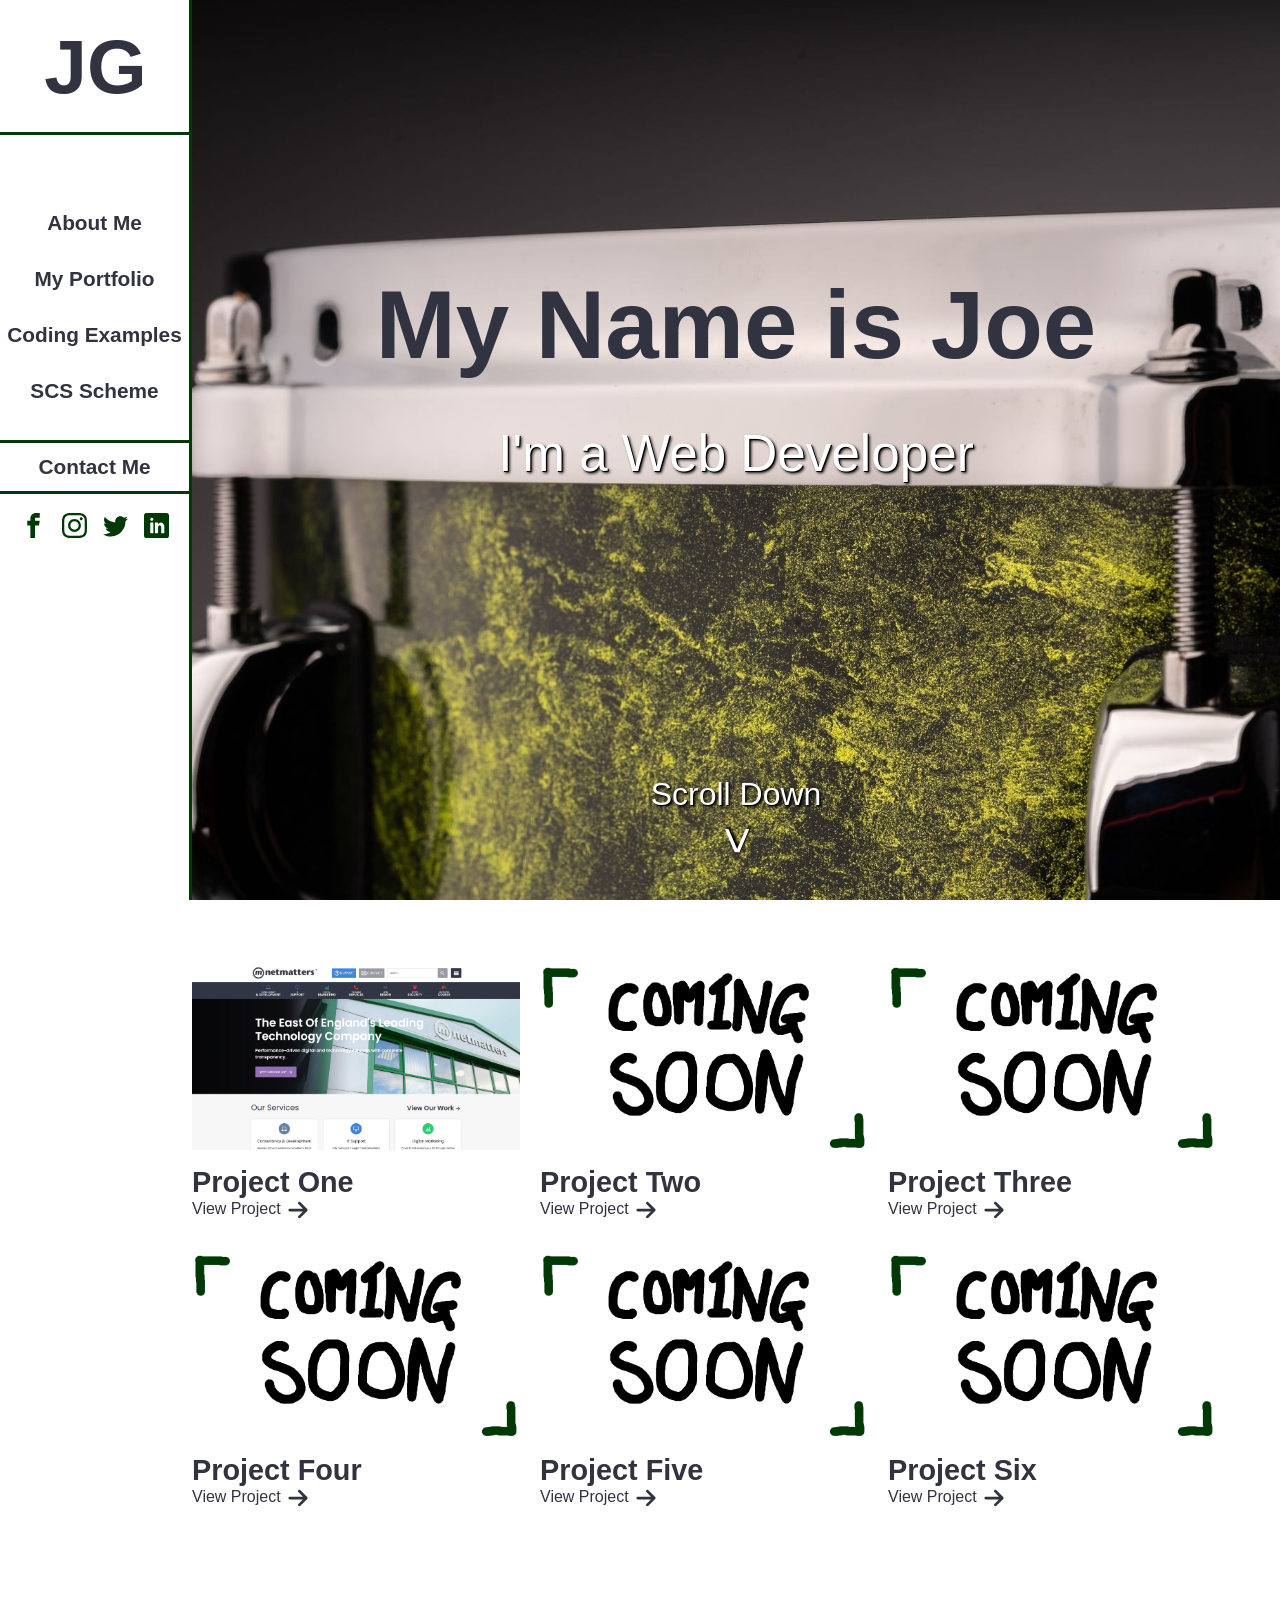
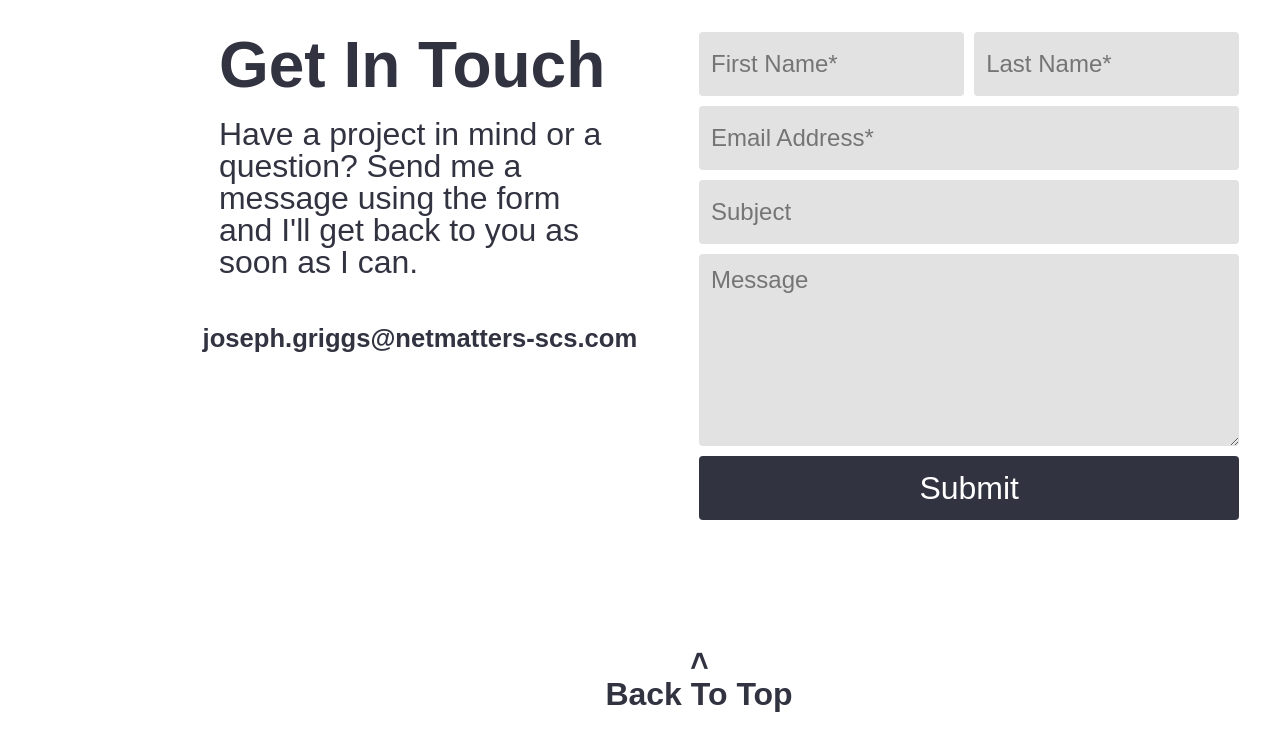
==== index.html @ e2334211 "." ====
<!DOCTYPE html>
<html lang="en">
    <head>
        <meta charset="UTF-8">
        <meta name="viewport" content="width=device-width, initial-scale=1.0">
        <link rel="stylesheet" href="css/styles.css"> <!-- Link to the main css file that contains all the styles for the website -->
        <script src="js/banner.js" defer></script> <!--JS file link-->
        <title>My Portfolio</title> <!-- Title of the page -->
    </head>

    <body id="top">
        <div class="side-nav">
            <div id="logo">
                <a href="index.html"><p>JG</p></a> <!-- Logo initials  -->
            </div>
            <div id="nav"> <!-- Navigation side bar that is only visible on views over 1200px -->
                <a href="about.html" id="about-me">About Me</a>
                <a href="#projects" id="my-portfolio">My Portfolio</a>
                <a href="coding-examples.html" id="coding-exp">Coding Examples</a>
                <a href="scs-scheme.html" id="scs-scheme">SCS Scheme</a>
            </div>
            <div id="contact-me">
                <a href="#contact-footer" id="contact">Contact Me</a> <!-- Contact Me button that takes you to the contact form in the footer -->
            </div>  
            <div id="social-btn"> <!-- Social media buttons take take you to the top of the page due to the lack of professional social medias -->
                <a href="#" id="facebook"><svg class="facebook" aria-hidden="true" viewBox="0 0 32 32"><use href="SVG/symbol-defs.svg#icon-facebook"></use></svg></a>
                <a href="#" id="instagram"><svg class="instagram" aria-hidden="true" viewBox="0 0 32 32"><use href="SVG/symbol-defs.svg#icon-instagram"></use></svg></a>
                <a href="#" id="twitter"><svg class="twitter" aria-hidden="true" viewBox="0 0 32 32"><use href="SVG/symbol-defs.svg#icon-twitter"></use></svg></a>
                <a href="#" id="linkedin"><svg class="linkedin" aria-hidden="true" viewBox="0 0 32 32"><use href="SVG/symbol-defs.svg#icon-linkedin"></use></svg></a>
            </div>
        </div>

        <main>
            <section id="hero">
                <div class="banner">
                    <div id="side-nav-btn"> <!-- Hamburger menu button for the side navigation bar| Only visible on views under 1200px -->
                    <input type="checkbox" id="nav-toggle">
                    <label for="nav-toggle" class="hamburger"><svg aria-hidden="true" viewBox="0 0 40 32"><use href="SVG/symbol-defs.svg#icon-menu"></use></svg></label>
                    </div>
                    <div class="name">
                        <h1>My Name is Joe Griggs</h1>
                        <p>I'm a Web Developer</p>
                    </div>
                    <div class="banner-scroll">
                        <p><span>Scroll Down</span><span class="scroll-down" aria-hidden="true">&lt;</span></p> <!-- Scroll down sign that is non functional| to indicate scrolling -->
                    </div>
                </div>
            </section>
            <div class="projects" id="projects"> <!-- Projects section that contains all the projects I have worked on/done | Destination for the portfolio link in side navigation -->
                <a href="#">
                <div id="project-one">
                    <img src="img/netmatters-homepage.jpg" alt="netmatters homepage">
                    <h4>Project One</h4>
                    <p>View Project <svg class="arrow" aria-hidden="true" viewBox="0 0 32 32"><use href="SVG/symbol-defs.svg#icon-arrow-right2"></use></svg></p> <!-- view project button that should eventually link to the project itself/information about it-->
                </div>
                </a>
                <a href="#">
                <div id="project-two">
                    <img src="img/coming-soon.jpg" alt="netmatters homepage">
                    <h4>Project Two</h4>
                    <p>View Project <svg class="arrow" aria-hidden="true" viewBox="0 0 32 32"><use href="SVG/symbol-defs.svg#icon-arrow-right2"></use></svg></p>
                </div>
                </a>
                <a href="#">
                <div id="project-three">
                    <img src="img/coming-soon.jpg" alt="netmatters homepage">
                    <h4>Project Three</h4>
                    <p>View Project <svg class="arrow" aria-hidden="true" viewBox="0 0 32 32"><use href="SVG/symbol-defs.svg#icon-arrow-right2"></use></svg></p>
                </div>
                </a>
                <a href="#">
                <div id="project-four">
                    <img src="img/coming-soon.jpg" alt="netmatters homepage">
                    <h4>Project Four</h4>
                    <p>View Project <svg class="arrow" aria-hidden="true" viewBox="0 0 32 32"><use href="SVG/symbol-defs.svg#icon-arrow-right2"></use></svg></p>
                </div>
                </a>
                <a href="#">
                <div id="project-five">
                    <img src="img/coming-soon.jpg" alt="netmatters homepage">
                    <h4>Project Five</h4>
                    <p>View Project <svg class="arrow" aria-hidden="true" viewBox="0 0 32 32"><use href="SVG/symbol-defs.svg#icon-arrow-right2"></use></svg></p>
                </div>
                </a>
                <a href="#">
                <div id="project-six">
                    <img src="img/coming-soon.jpg" alt="netmatters homepage">
                    <h4>Project Six</h4>
                    <p>View Project <svg class="arrow" aria-hidden="true" viewBox="0 0 32 32"><use href="SVG/symbol-defs.svg#icon-arrow-right2"></use></svg></p>
                </div>
                </a>
            </div>
        </main>
        <footer id="contact-footer">
            <div class="get-in-touch-info">
                <h4>Get In Touch</h4>
                <p>Have a project in mind or a question? Send me a message using the form and I'll get back to you as soon as I can.</p>
                <p class="contact-email">joseph.griggs@netmatters-scs.com</p>
            </div>
            <div class="contact-form"> <!-- Eventually a working contact form-->
            <form>
                    <input type="text" id="fname" placeholder="First Name*" required>
                    <input type="text" id="lname" placeholder="Last Name*" required>

                <input type="email" id="email" placeholder="Email Address*" required>
                <input type="text" id="subject" placeholder="Subject">
                <textarea id="text-box" placeholder="Message"></textarea>

                <div class="submit-btn">
                    <button type="submit">Submit</button>
                </div>
            </form>
            </div>
            <div class="back-to-top"> <!-- Back to top button that takes you to the top of the page -->
                <p><a href="#top"><span class="back-to-top-arrow" aria-hidden="true">&lt;</span><span>Back To Top</span></a></p>
            </div>
        </footer>
    </body>
---- css/styles.css ----
* {
  box-sizing: border-box;
}

html {
  scroll-behavior: smooth;
}

body {
  margin: 0;
  padding: 0;
  background-color: #fff;
  color: #323341;
  font-family: Arial, sans-serif;
}

img {
  max-width: 100%;
  display: block;
}

a {
  color: inherit;
}

button,
input {
  font: inherit;
}

.about {
  margin: 5%;
  line-height: 1.3;
}
.about h3 {
  font-size: 2rem;
}
.about p, .about ul {
  font-size: 1.3rem;
}
.about .what-ive-been-building p {
  margin-bottom: 0;
}
.about .what-ive-been-building ul {
  padding: 5%;
  margin: 0;
}
@media (min-width: 768px) {
  .about h3 {
    font-size: 4rem;
  }
  .about p, .about ul {
    font-size: 1.8rem;
  }
}
@media (min-width: 1200px) {
  .about {
    margin-left: 15%;
    display: grid;
    grid-template-columns: repeat(3, 1fr);
    grid-gap: 3%;
  }
  .about h3 {
    font-size: 2.1rem;
  }
  .about p, .about ul {
    font-size: 1.5rem;
  }
  .about div {
    border-bottom: 4px solid #003806;
  }
  .about .what-ive-been-building ul {
    padding-left: 2%;
    padding-top: 2%;
    padding-bottom: 2%;
  }
}

.side-nav {
  display: none;
}
.side-nav #logo a {
  text-decoration: none;
}

@media (min-width: 1200px) {
  .side-nav {
    height: 100vh;
    width: clamp(150px, 15%, 200px);
    position: fixed;
    z-index: 1;
    display: flex;
    flex-direction: column;
    border-right: 3px solid #003806;
    background-color: #fff;
  }
  .side-nav #logo {
    display: flex;
    justify-content: center;
    align-items: center;
    height: 15%;
    width: 100%;
    border-bottom: 3px solid #003806;
  }
  .side-nav #logo p {
    font-size: clamp(3rem, 6vw, 6rem);
    font-weight: 700;
    color: #323341;
    align-text: center;
    padding: 1%;
  }
  .side-nav #nav {
    display: flex;
    flex-direction: column;
    justify-content: center;
    align-items: center;
    gap: 2rem;
    margin-top: 40%;
    margin-bottom: 20%;
  }
  .side-nav #nav a {
    color: #323341;
    text-decoration: none;
    font-size: 1.3rem;
    font-weight: 700;
    text-align: center;
    padding: 0 0.2rem;
  }
  .side-nav #nav a:hover {
    text-decoration: underline;
    text-underline-offset: 8px;
  }
  .side-nav #contact-me {
    display: flex;
    justify-content: center;
    align-items: center;
    border-top: 3px solid #003806;
    border-bottom: 3px solid #003806;
    height: 6%;
  }
  .side-nav #contact-me a {
    color: #323341;
    text-decoration: none;
    font-size: 1.3rem;
    font-weight: 800;
    text-align: center;
  }
  .side-nav #contact-me a:hover {
    text-decoration: underline;
    text-underline-offset: 8px;
  }
  .side-nav #social-btn {
    display: flex;
    justify-content: center;
    flex-wrap: wrap;
    margin-top: 10%;
    gap: 1rem;
  }
  .side-nav #social-btn svg {
    width: 25px;
    height: 25px;
    fill: #003806;
  }
  .side-nav #social-btn svg:hover {
    fill: #323341;
  }
}
.banner {
  background: url("../img/banner-img.jpg") center/cover;
  height: 100vh;
  padding: 5% 5% 0 5%;
  color: white;
  display: flex;
  flex-direction: column;
  align-items: stretch;
  justify-content: flex-start;
}
.banner .name {
  display: flex;
  flex: 1;
  flex-direction: column;
  align-items: center;
  justify-content: center;
}
.banner .name h1 {
  margin: 0;
  font-size: 4rem;
  color: #323341;
  text-align: center;
  line-height: 1;
}
.banner .name p {
  margin: 1em auto 3rem;
  font-size: 2.2rem;
  text-shadow: 1px 1px 0 #000, 2px 2px 3px rgba(0, 0, 0, 0.95);
}
.banner .banner-scroll {
  display: flex;
  justify-content: center;
  align-items: center;
}
.banner .banner-scroll p {
  font-size: 1.5rem;
  text-align: center;
  text-shadow: 1px 1px 0 #000, 2px 2px 3px rgba(0, 0, 0, 0.95);
}
.banner .banner-scroll p span {
  display: block;
}
.banner .banner-scroll p .scroll-down {
  display: inline-block;
  transform: rotate(-90deg);
  font-size: 2rem;
}
.banner #side-nav-btn {
  display: flex;
  align-self: flex-start;
  justify-content: flex-start;
  align-items: flex-start;
}
.banner #side-nav-btn #nav-toggle {
  display: none;
}
.banner #side-nav-btn .hamburger {
  display: inline-flex;
  align-items: center;
  justify-content: center;
  font-size: 30px;
  cursor: pointer;
  width: 70px;
  height: 60px;
  background-color: #323341;
  border-radius: 4px;
}
.banner #side-nav-btn .hamburger:hover {
  background-color: #1a1e30;
}
.banner #side-nav-btn .hamburger svg {
  display: block;
  width: 50px;
  height: 42px;
  fill: white;
}
@media (min-width: 768px) {
  .banner .name h1 {
    font-size: 6rem;
  }
  .banner .name p {
    font-size: 3.2rem;
  }
  .banner #side-nav-btn .hamburger {
    width: 90px;
    height: 80px;
  }
  .banner #side-nav-btn .hamburger svg {
    width: 70px;
    height: 62px;
  }
}
@media (min-width: 992px) {
  .banner #side-nav-btn .hamburger {
    width: 140px;
    height: 120px;
  }
  .banner #side-nav-btn .hamburger svg {
    width: 110px;
    height: 102px;
  }
  .banner .banner-scroll p {
    font-size: 2rem;
  }
  .banner .banner-scroll p .scroll-down {
    font-size: 3rem;
  }
}
@media (min-width: 1200px) {
  .banner {
    margin-left: clamp(150px, 15%, 200px);
  }
  .banner #side-nav-btn {
    display: none;
  }
}

.projects {
  display: grid;
  grid-template-columns: repeat(1, 1fr);
  gap: 20px;
  margin: 5%;
}
.projects > a {
  display: block;
  align-self: stretch;
  color: inherit;
  text-decoration: none;
  display: flex;
  flex-direction: column;
  align-items: center;
  min-height: 10vh;
}
.projects > a h4, .projects > a p {
  margin: 0;
  justify-self: center;
}
.projects > a h4 {
  font-size: 1.8rem;
  padding: 1rem 0 0 0;
}
.projects > a p {
  padding-bottom: 0.7rem;
}
.projects > a:hover {
  color: #ADAFB0;
  border-radius: 4px;
}
.projects > a:hover img {
  filter: brightness(0.8);
  box-shadow: 0 0 25px rgba(173, 175, 176, 0.9);
  border-radius: 6px;
}
.projects .arrow {
  display: inline-block;
  width: 22px;
  height: 22px;
  margin-left: 2px;
  vertical-align: middle;
  fill: currentColor;
}
@media (min-width: 992px) {
  .projects {
    grid-template-columns: repeat(2, 1fr);
  }
  .projects > a:has(#project-one) {
    grid-column: 1/3;
    grid-row: 1;
  }
  .projects > a:has(#project-two) {
    grid-column: 1/3;
    grid-row: 2;
  }
}
@media (min-width: 1200px) {
  .projects {
    margin-left: 15%;
    grid-template-columns: repeat(3, 1fr);
  }
  .projects > a:has(#project-one) {
    grid-column: 1/2;
    grid-row: 1;
  }
  .projects > a:has(#project-two) {
    grid-column: 2/3;
    grid-row: 1;
  }
}

footer .get-in-touch-info h4, footer .get-in-touch-info p {
  margin: 1rem 5%;
}
footer .get-in-touch-info h4 {
  font-size: 2rem;
}
footer .get-in-touch-info p {
  font-size: 1.2rem;
  line-height: 1;
}
footer .get-in-touch-info .contact-email {
  margin-top: 3rem;
  font-size: 1.3rem;
  font-weight: 700;
}
footer .back-to-top {
  display: flex;
  justify-content: center;
}
footer .back-to-top p {
  margin: 0;
  font-size: 1.2rem;
  font-weight: 700;
}
footer .back-to-top a {
  display: flex;
  flex-direction: column;
  align-items: center;
  gap: 0.5rem;
  border: none;
  text-decoration: none;
  line-height: 0.8;
  margin-bottom: 10%;
}
footer .back-to-top a:hover {
  color: #1a1e30;
}
footer .back-to-top .back-to-top-arrow {
  display: inline-block;
  transform: rotate(90deg);
  font-size: 2rem;
}
footer .contact-form form {
  display: grid;
  grid-template-columns: repeat(2, minmax(0, 1fr));
  gap: 10px;
  margin: 3rem 5%;
}
footer .contact-form form input,
footer .contact-form form textarea {
  min-width: 0;
  width: 100%;
  font-family: inherit;
}
footer .contact-form form #fname {
  grid-column: 1;
  grid-row: 1;
}
footer .contact-form form #lname {
  grid-column: 2;
  grid-row: 1;
}
footer .contact-form form #email {
  grid-column: 1/3;
  grid-row: 2;
}
footer .contact-form form #subject {
  grid-column: 1/3;
  grid-row: 3;
}
footer .contact-form form #text-box {
  grid-column: 1/3;
  grid-row: 4;
}
footer .contact-form form input, footer .contact-form form textarea {
  background-color: #e2e2e2;
  border: none;
  border-radius: 4px;
  padding: 0.5rem;
  font-size: 0.8rem;
}
footer .contact-form form .submit-btn {
  grid-column: 1/3;
  grid-row: 5;
}
footer .contact-form form .submit-btn button {
  display: block;
  width: 100%;
  background-color: #323341;
  color: white;
  border: none;
  border-radius: 4px;
  padding: 0.5rem;
  font-size: 1rem;
}
footer .contact-form form .submit-btn button:hover {
  background-color: #1a1e30;
  cursor: pointer;
}
@media (min-width: 768px) {
  footer .get-in-touch-info h4, footer .get-in-touch-info p {
    margin: 1rem 5%;
  }
  footer .get-in-touch-info h4 {
    font-size: 4rem;
  }
  footer .get-in-touch-info p {
    font-size: 2rem;
    line-height: 1;
  }
  footer .get-in-touch-info .contact-email {
    margin-top: 3rem;
    font-size: 2.5rem;
  }
  footer .contact-form form input,
  footer .contact-form form textarea {
    min-height: 4rem;
    padding: 0.75rem;
    font-size: 1.5rem;
  }
  footer .contact-form form textarea {
    min-height: 12rem;
  }
  footer .contact-form form .submit-btn button {
    min-height: 4rem;
    font-size: 2rem;
  }
  footer .back-to-top p {
    margin: 0;
    font-size: 2rem;
    font-weight: 700;
  }
  footer .back-to-top a {
    margin-bottom: 15%;
  }
}
@media (min-width: 1200px) {
  footer {
    margin-left: 11%;
    display: grid;
    grid-template-columns: 1fr 26% 25%;
  }
  footer .contact-form {
    grid-column: 2/4;
  }
  footer .contact-form form {
    margin: 3rem 7%;
    margin-left: 0;
  }
  footer .get-in-touch-info {
    grid-column: 1;
    margin-top: 1.7rem;
    margin-left: 10%;
    margin-right: 10%;
  }
  footer .get-in-touch-info .contact-email {
    font-size: clamp(1.5rem, 2vw, 2.5rem);
    margin-right: 0;
    margin-left: 0;
    text-align: center;
  }
  footer .back-to-top {
    display: block;
    grid-column: 1/4;
    margin-top: 5rem;
    margin-right: 2%;
    justify-self: center;
  }
}

.scs-scheme-info {
  margin: 5%;
}
.scs-scheme-info h3 {
  font-size: 2rem;
}
.scs-scheme-info p, .scs-scheme-info ul {
  font-size: 1.3rem;
}
.scs-scheme-info .about-netmatters p {
  margin-bottom: 0;
}
.scs-scheme-info .about-netmatters ul {
  padding: 5%;
  margin: 0;
}
@media (min-width: 768px) {
  .scs-scheme-info h3 {
    font-size: 4rem;
  }
  .scs-scheme-info p, .scs-scheme-info ul {
    font-size: 1.8rem;
  }
}
@media (min-width: 1200px) {
  .scs-scheme-info {
    margin-left: 15%;
    display: grid;
    grid-template-columns: repeat(3, 1fr);
    grid-gap: 3%;
  }
  .scs-scheme-info h3 {
    font-size: 3rem;
  }
  .scs-scheme-info p, .scs-scheme-info ul {
    font-size: 1.7rem;
  }
  .scs-scheme-info div {
    border-bottom: 4px solid #003806;
  }
  .scs-scheme-info .about-netmatters ul {
    padding-left: 2%;
    padding-top: 2%;
    padding-bottom: 2%;
  }
}

.coding-examples-info {
  display: flex;
  justify-content: center;
  align-items: center;
}
.coding-examples-info .coming-soon {
  text-align: center;
  margin: 55% 0;
}
.coding-examples-info .coming-soon h3 {
  font-size: 4em;
}
.coding-examples-info .coming-soon p {
  font-size: 1.3rem;
}
@media (min-width: 992px) {
  .coding-examples-info .coming-soon {
    margin: 20% 0;
  }
  .coding-examples-info .coming-soon h3 {
    font-size: 6rem;
  }
  .coding-examples-info .coming-soon p {
    font-size: 2.8rem;
  }
}
@media (min-width: 1200px) {
  .coding-examples-info {
    margin-left: 15%;
    padding-right: 5%;
  }
  .coding-examples-info .coming-soon {
    margin: 20% 0;
  }
  .coding-examples-info div {
    border-bottom: 4px solid #003806;
  }
}

/*# sourceMappingURL=styles.css.map */
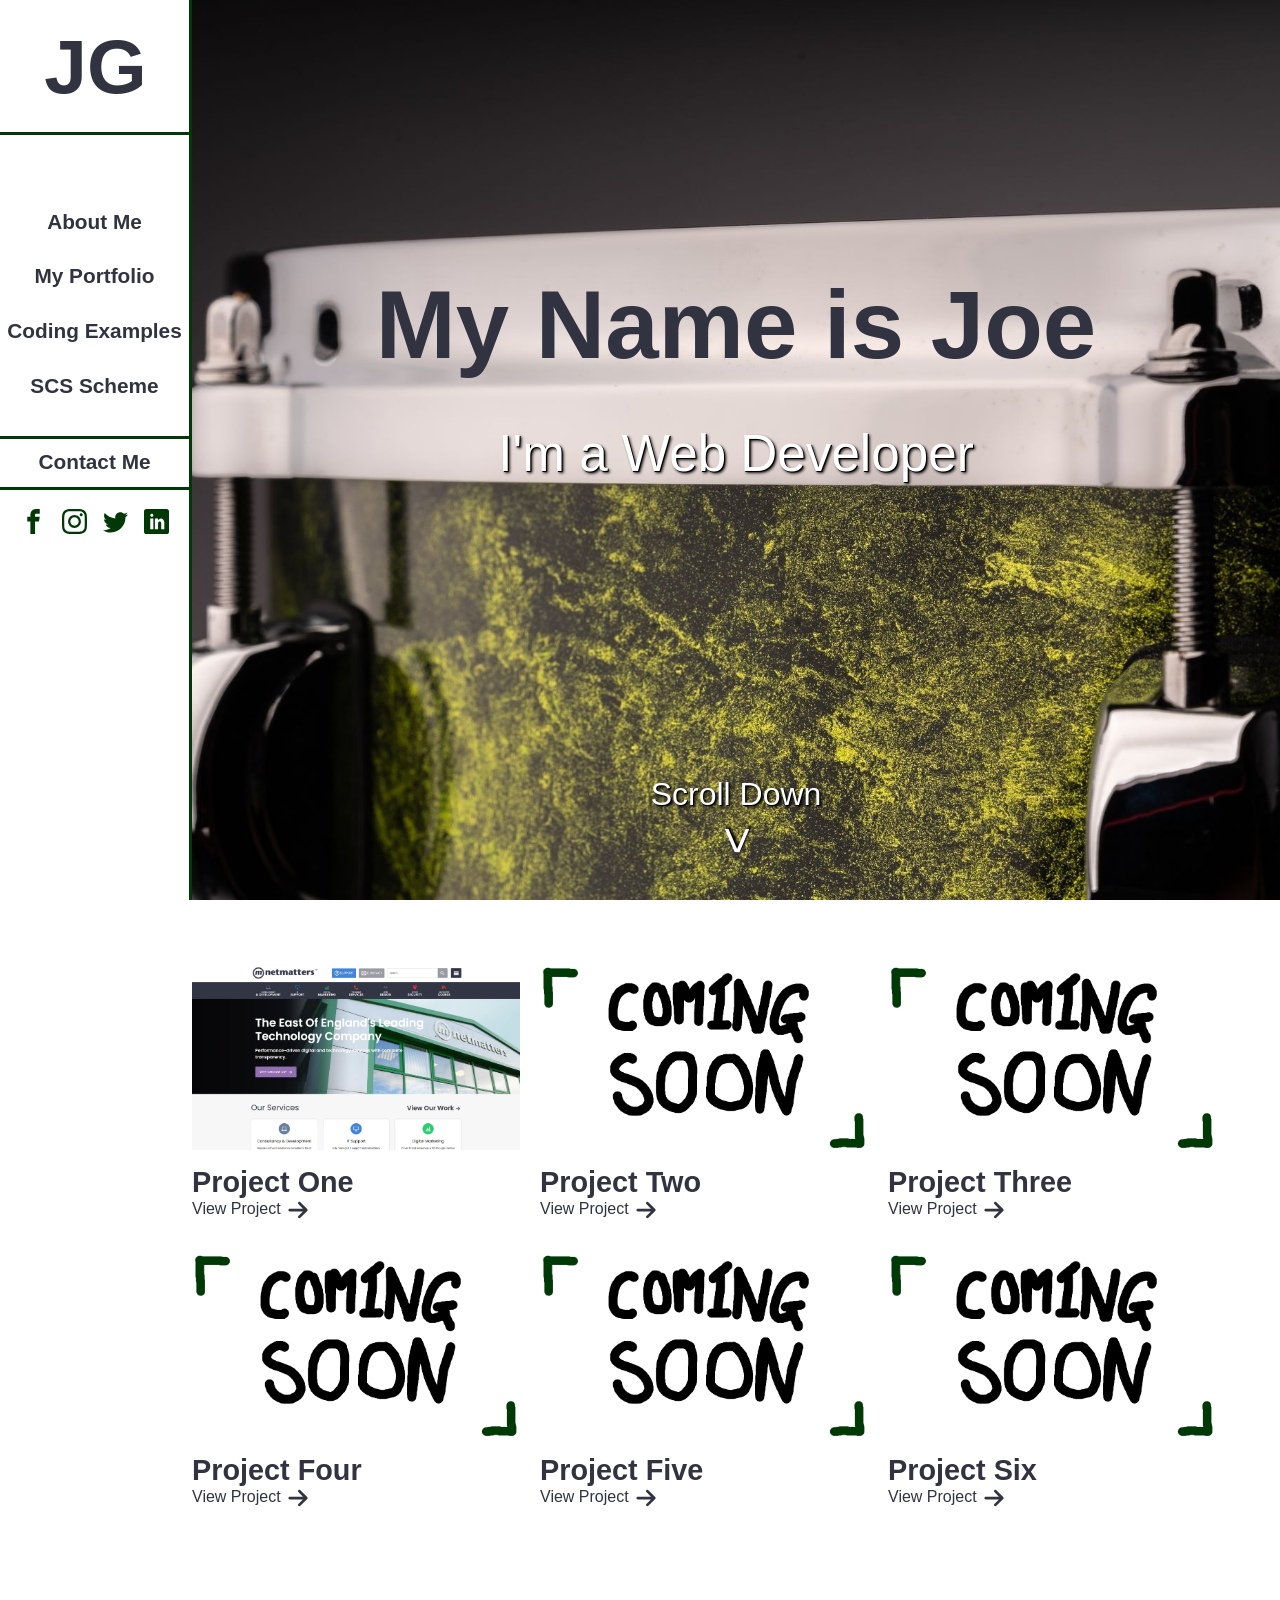
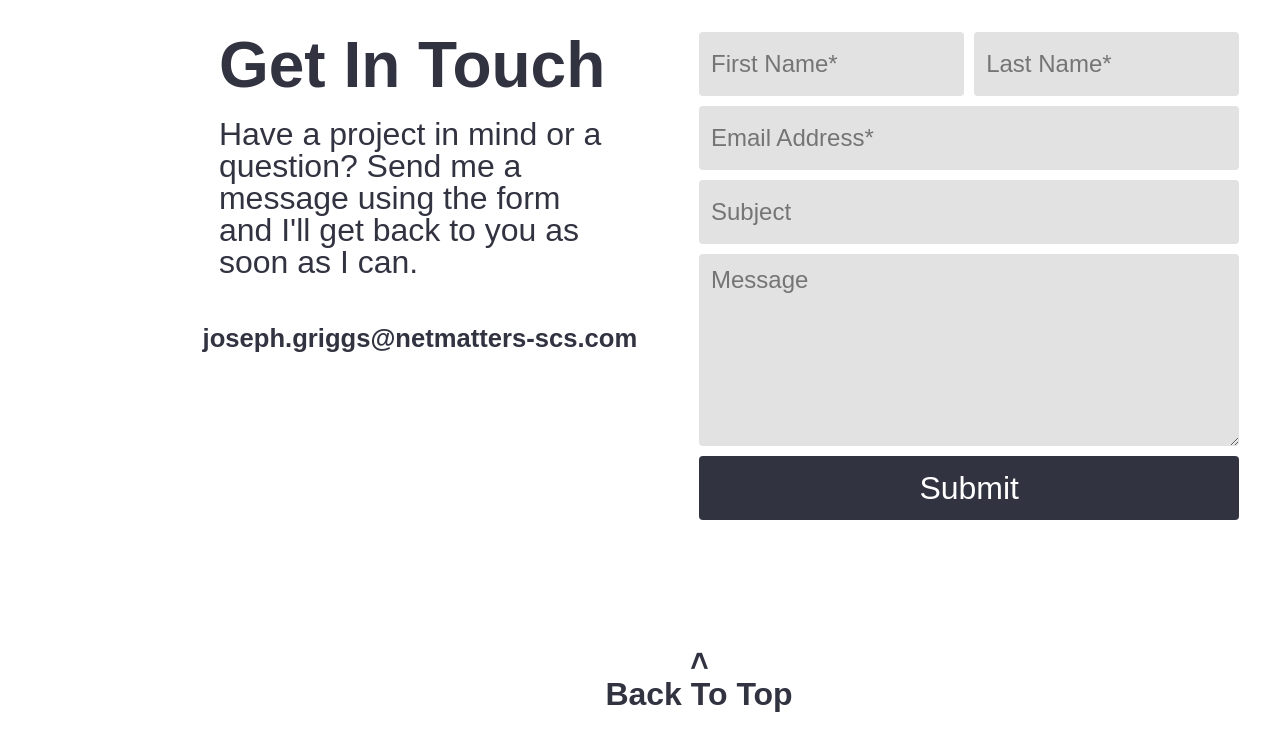
==== commit 3441fd6c: ".." ====
--- a/index.html
+++ b/index.html
@@ -11,7 +11,7 @@
     <body id="top">
         <div class="side-nav">
             <div id="logo">
-                <a href="index.html"><p>JG</p></a> <!-- Logo initials  -->
+                <a id="logo-initials" href="index.html"><p>JG</p></a> <!-- Logo initials  -->
             </div>
             <div id="nav"> <!-- Navigation side bar that is only visible on views over 1200px -->
                 <a href="about.html" id="about-me">About Me</a>
--- a/css/styles.css
+++ b/css/styles.css
@@ -78,9 +78,97 @@
 
 .side-nav {
   display: none;
+  position: fixed;
+  inset: 0 auto 0 0;
+  width: clamp(70vw, 15%, 300px);
+  height: 100vh;
+  z-index: 2;
+  flex-direction: column;
+  background-color: #fff;
+}
+.side-nav #logo {
+  display: flex;
+  justify-content: center;
+  align-items: center;
+  min-height: 15%;
+  width: 100%;
+  border-bottom: 3px solid #003806;
 }
 .side-nav #logo a {
   text-decoration: none;
+}
+.side-nav #logo p {
+  margin: 0;
+  font-size: 3.6rem;
+  font-weight: 700;
+  color: #323341;
+  padding: 1%;
+}
+.side-nav #nav {
+  display: flex;
+  flex-direction: column;
+  align-items: center;
+  gap: 1rem;
+  margin: auto 0;
+}
+.side-nav #nav a {
+  color: #323341;
+  text-decoration: none;
+  font-size: 1.6rem;
+  font-weight: 700;
+  text-align: center;
+  padding: 0 0.2rem;
+  max-width: 100%;
+  overflow-wrap: anywhere;
+  line-height: 1.1;
+}
+.side-nav #nav a:hover {
+  text-decoration: underline;
+  text-underline-offset: 8px;
+}
+.side-nav #nav .closeBtn {
+  color: red;
+}
+.side-nav #contact-me {
+  display: flex;
+  justify-content: center;
+  align-items: center;
+  min-height: 6%;
+  border-top: 3px solid #003806;
+  border-bottom: 3px solid #003806;
+}
+.side-nav #contact-me a {
+  color: #323341;
+  text-decoration: none;
+  font-size: 1.6rem;
+  font-weight: 800;
+  text-align: center;
+  max-width: 100%;
+  overflow-wrap: anywhere;
+  line-height: 1.1;
+}
+.side-nav #contact-me a:hover {
+  text-decoration: underline;
+  text-underline-offset: 8px;
+}
+.side-nav #social-btn {
+  display: flex;
+  justify-content: center;
+  flex-wrap: wrap;
+  margin-top: 10%;
+  gap: 1rem;
+}
+.side-nav #social-btn svg {
+  width: 25px;
+  height: 25px;
+  fill: #003806;
+}
+.side-nav #social-btn svg:hover {
+  fill: #323341;
+}
+
+.side-nav.active {
+  display: flex;
 }
 
 @media (min-width: 1200px) {
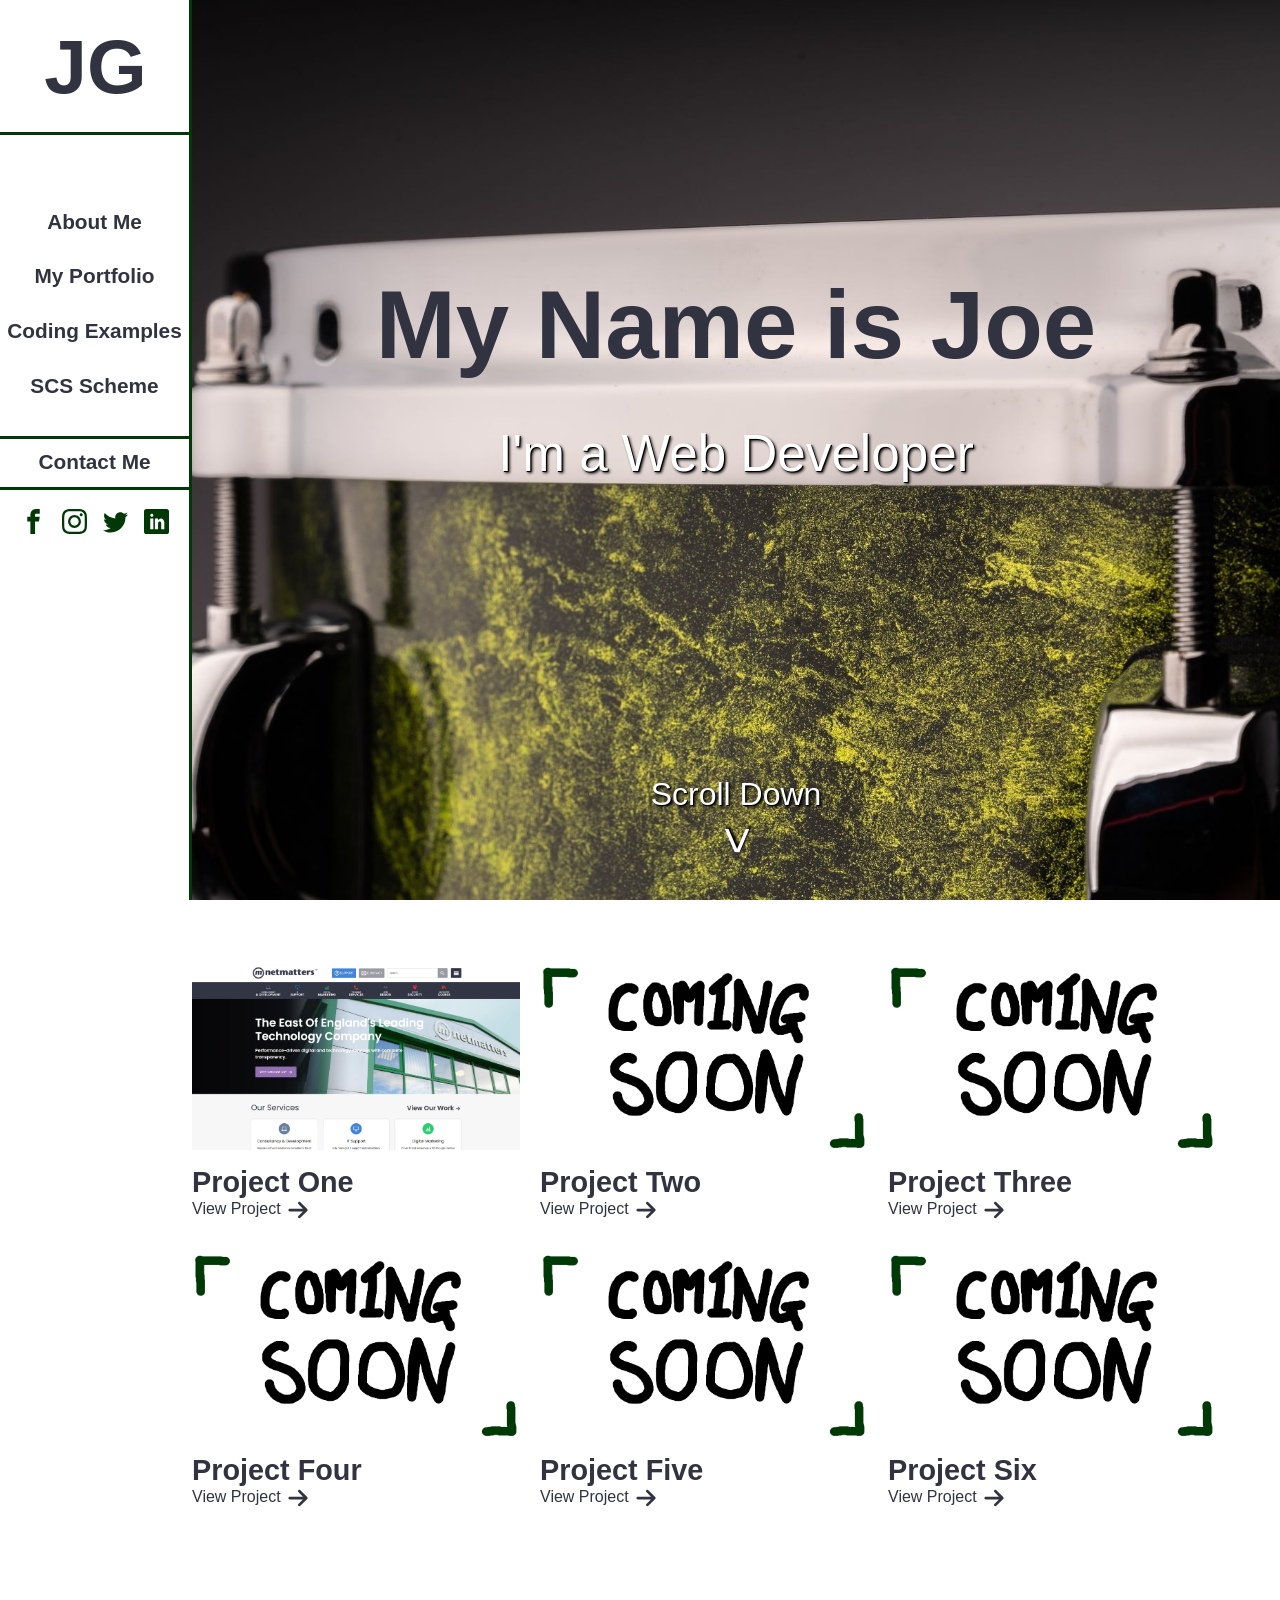
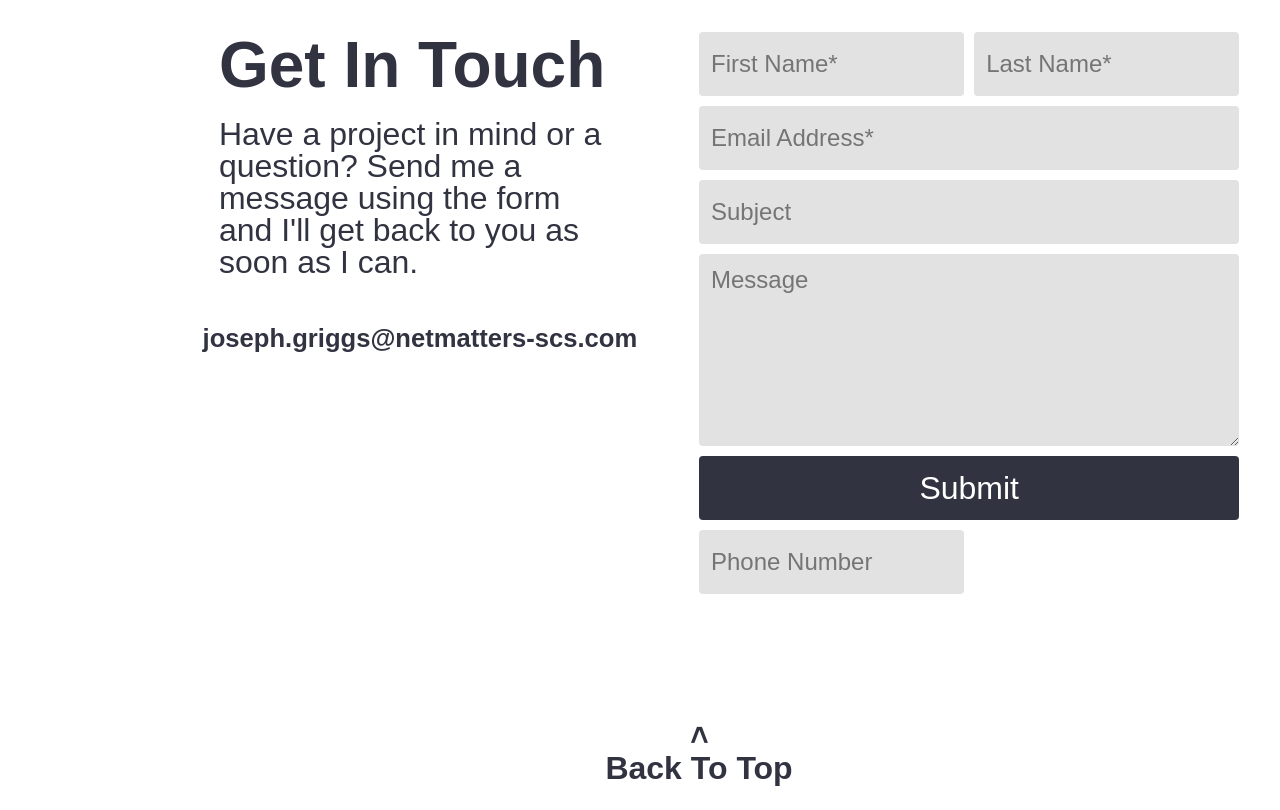
==== commit a88f2f9e: ".." ====
--- a/index.html
+++ b/index.html
@@ -4,7 +4,8 @@
         <meta charset="UTF-8">
         <meta name="viewport" content="width=device-width, initial-scale=1.0">
         <link rel="stylesheet" href="css/styles.css"> <!-- Link to the main css file that contains all the styles for the website -->
-        <script src="js/banner.js" defer></script> <!--JS file link-->
+        <script src="js/banner.js" defer></script> <!--Banner side nav JS file link-->
+        <script src="js/form.js" defer></script> <!--Form JS file link-->
         <title>My Portfolio</title> <!-- Title of the page -->
     </head>
 
@@ -12,6 +13,7 @@
         <div class="side-nav">
             <div id="logo">
                 <a id="logo-initials" href="index.html"><p>JG</p></a> <!-- Logo initials  -->
+                <button type="button" id="close-nav" aria-label="Close navigation">&times;</button>
             </div>
             <div id="nav"> <!-- Navigation side bar that is only visible on views over 1200px -->
                 <a href="about.html" id="about-me">About Me</a>
@@ -103,6 +105,7 @@
                     <input type="text" id="lname" placeholder="Last Name*" required>
 
                 <input type="email" id="email" placeholder="Email Address*" required>
+                <input type="tel" id="phone" placeholder="Phone Number">
                 <input type="text" id="subject" placeholder="Subject">
                 <textarea id="text-box" placeholder="Message"></textarea>
 
--- a/css/styles.css
+++ b/css/styles.css
@@ -77,7 +77,7 @@
 }
 
 .side-nav {
-  display: none;
+  display: flex;
   position: fixed;
   inset: 0 auto 0 0;
   width: clamp(70vw, 15%, 300px);
@@ -85,9 +85,15 @@
   z-index: 2;
   flex-direction: column;
   background-color: #fff;
+  transform: translateX(-100%);
+  transition: transform 0.4s ease;
+}
+.side-nav.is-open {
+  transform: translateX(0);
 }
 .side-nav #logo {
   display: flex;
+  position: relative;
   justify-content: center;
   align-items: center;
   min-height: 15%;
@@ -96,6 +102,18 @@
 }
 .side-nav #logo a {
   text-decoration: none;
+}
+.side-nav #logo #close-nav {
+  position: absolute;
+  top: 0.05rem;
+  right: 0.05rem;
+  width: 2.75rem;
+  height: 2.75rem;
+  border: 0;
+  background: transparent;
+  color: #323341;
+  font-size: 2rem;
+  cursor: pointer;
 }
 .side-nav #logo p {
   margin: 0;
@@ -103,6 +121,7 @@
   font-weight: 700;
   color: #323341;
   padding: 1%;
+  cursor: default;
 }
 .side-nav #nav {
   display: flex;
@@ -126,9 +145,6 @@
   text-decoration: underline;
   text-underline-offset: 8px;
 }
-.side-nav #nav .closeBtn {
-  color: red;
-}
 .side-nav #contact-me {
   display: flex;
   justify-content: center;
@@ -155,7 +171,7 @@
   display: flex;
   justify-content: center;
   flex-wrap: wrap;
-  margin-top: 10%;
+  margin: 10% 0;
   gap: 1rem;
 }
 .side-nav #social-btn svg {
@@ -165,10 +181,6 @@
 }
 .side-nav #social-btn svg:hover {
   fill: #323341;
-}
-
-.side-nav.active {
-  display: flex;
 }
 
 @media (min-width: 1200px) {
@@ -181,6 +193,7 @@
     flex-direction: column;
     border-right: 3px solid #003806;
     background-color: #fff;
+    transform: translateX(0);
   }
   .side-nav #logo {
     display: flex;
@@ -189,6 +202,9 @@
     height: 15%;
     width: 100%;
     border-bottom: 3px solid #003806;
+  }
+  .side-nav #logo #close-nav {
+    display: none;
   }
   .side-nav #logo p {
     font-size: clamp(3rem, 6vw, 6rem);
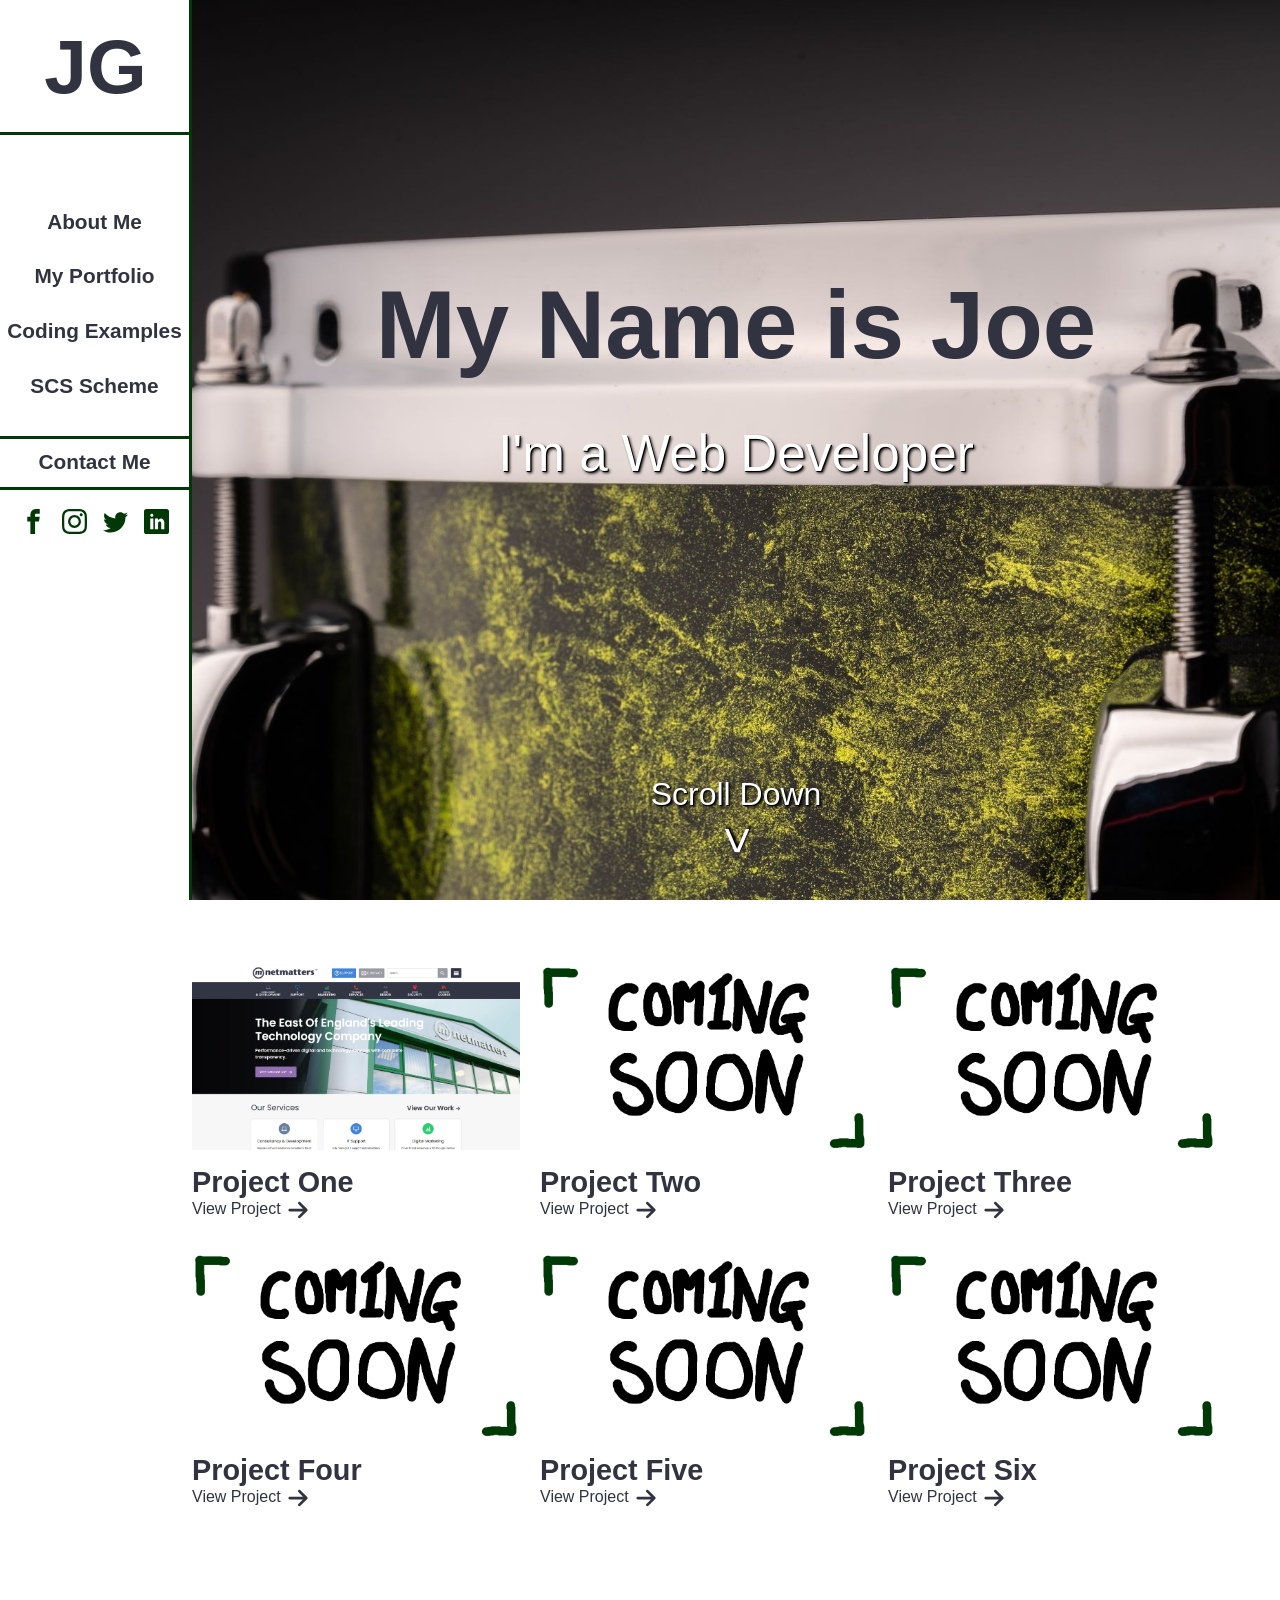
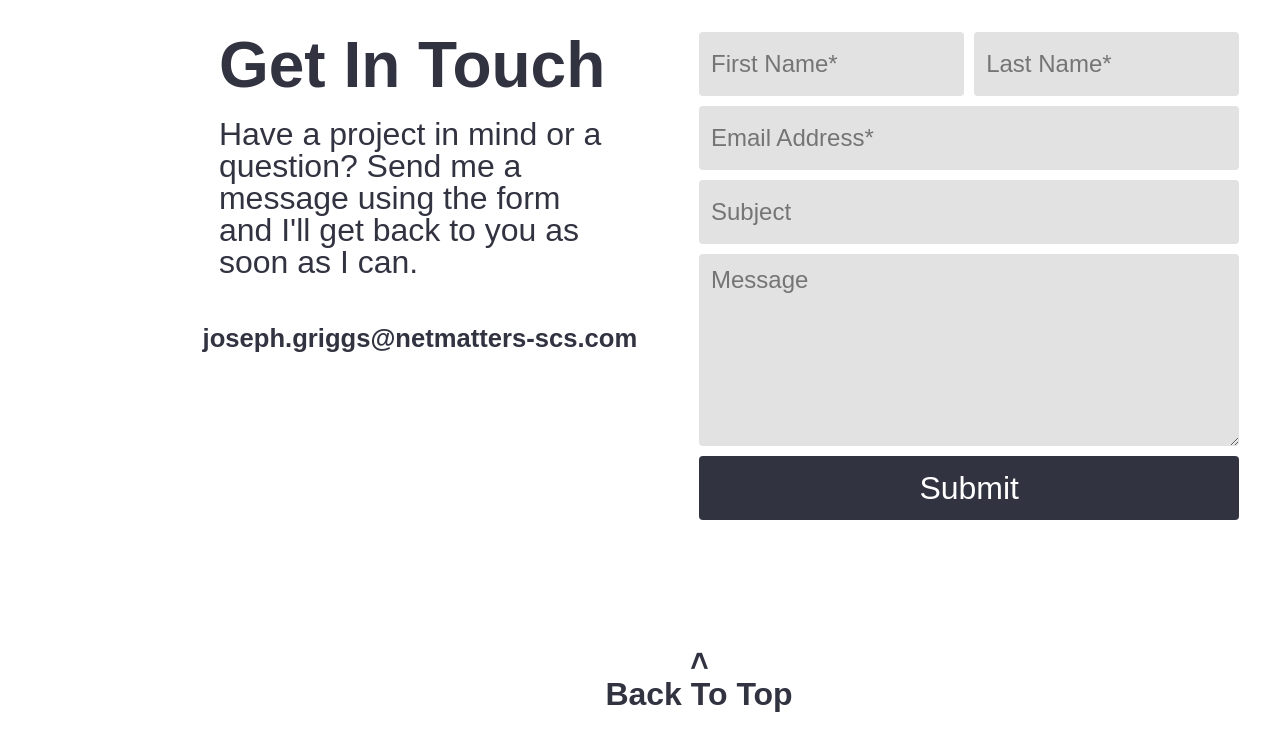
==== commit c9179ce5: "." ====
--- a/index.html
+++ b/index.html
@@ -105,7 +105,6 @@
                     <input type="text" id="lname" placeholder="Last Name*" required>
 
                 <input type="email" id="email" placeholder="Email Address*" required>
-                <input type="tel" id="phone" placeholder="Phone Number">
                 <input type="text" id="subject" placeholder="Subject">
                 <textarea id="text-box" placeholder="Message"></textarea>
 
--- a/css/styles.css
+++ b/css/styles.css
@@ -117,7 +117,7 @@
 }
 .side-nav #logo p {
   margin: 0;
-  font-size: 3.6rem;
+  font-size: clamp(3.6rem, 8vw, 6.6rem);
   font-weight: 700;
   color: #323341;
   padding: 1%;
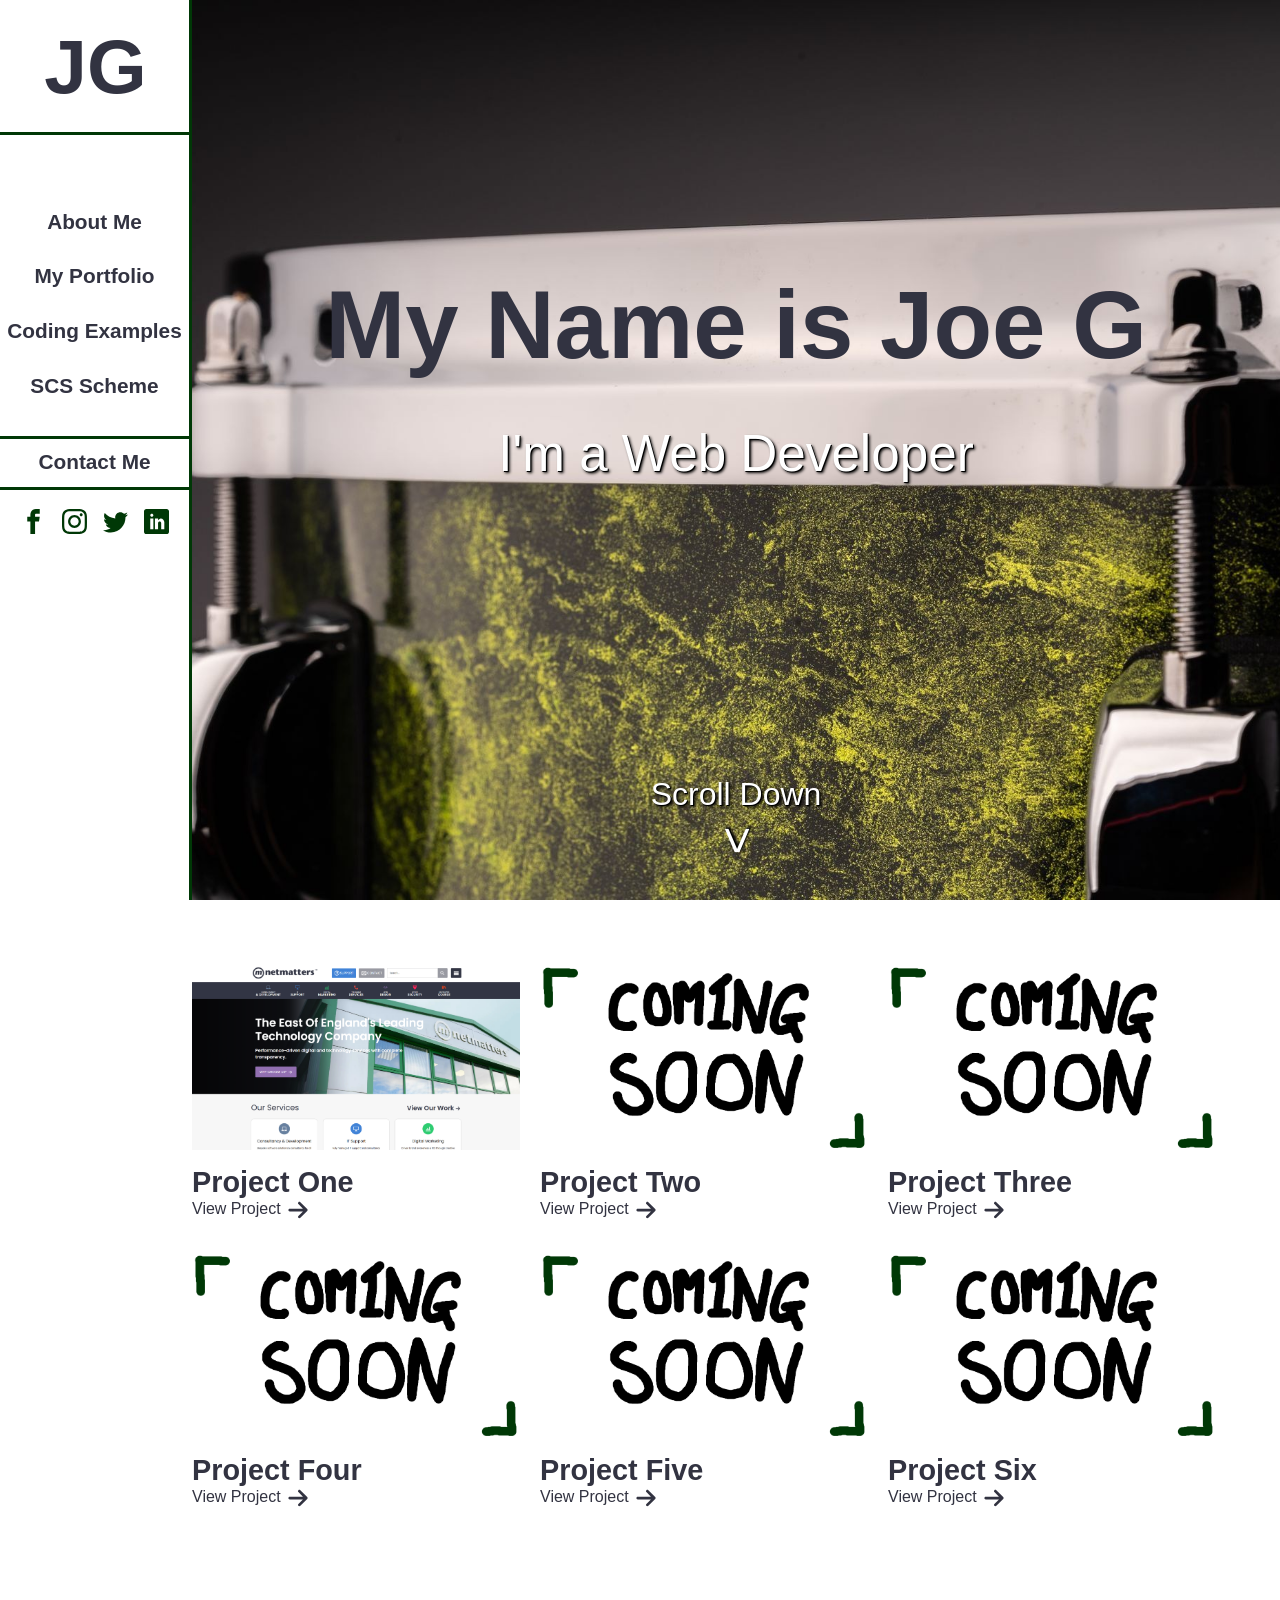
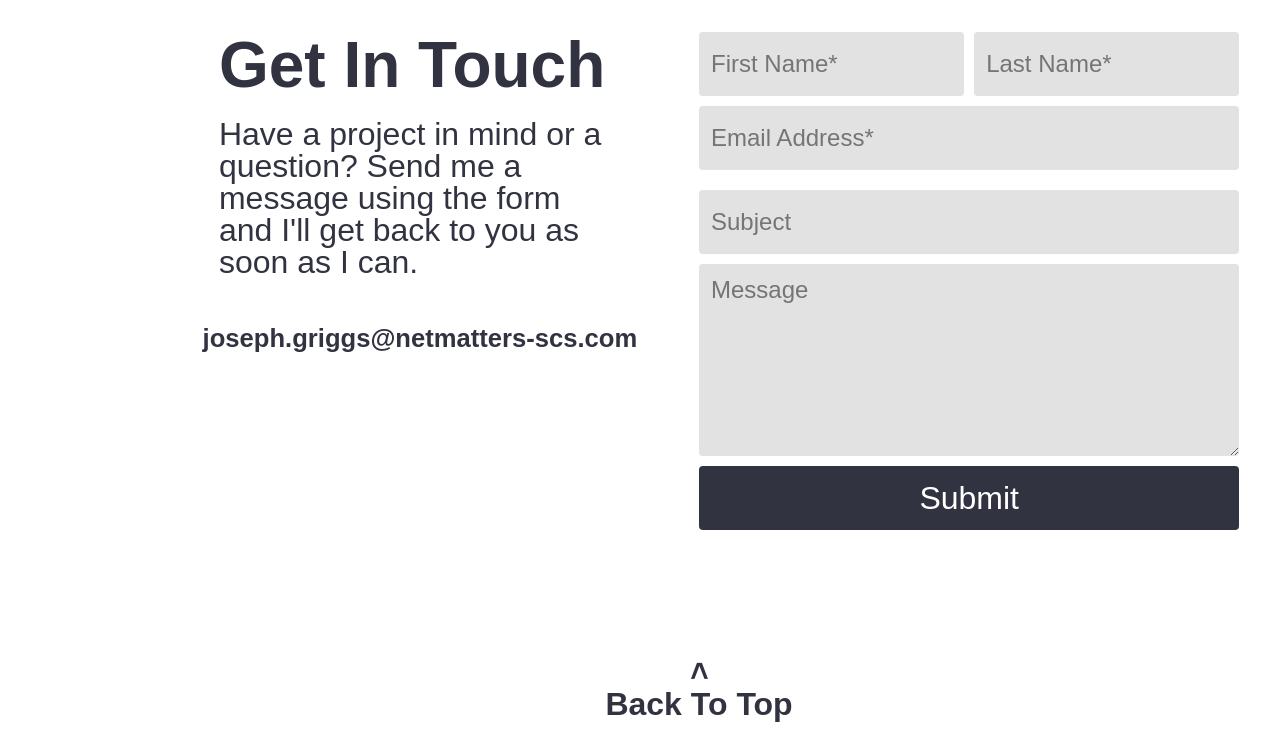
==== commit 9facd7ec: ".." ====
--- a/css/styles.css
+++ b/css/styles.css
@@ -85,7 +85,7 @@
   z-index: 2;
   flex-direction: column;
   background-color: #fff;
-  transform: translateX(-100%);
+  transform: translateX(calc(-100% - 1px));
   transition: transform 0.4s ease;
 }
 .side-nav.is-open {
@@ -183,6 +183,11 @@
   fill: #323341;
 }
 
+@media (min-width: 768px) {
+  .side-nav {
+    width: clamp(250px, 35vw, 400px);
+  }
+}
 @media (min-width: 1200px) {
   .side-nav {
     height: 100vh;
@@ -321,6 +326,7 @@
   align-self: flex-start;
   justify-content: flex-start;
   align-items: flex-start;
+  position: fixed;
 }
 .banner #side-nav-btn #nav-toggle {
   display: none;
@@ -524,13 +530,19 @@
   grid-column: 1/3;
   grid-row: 2;
 }
+footer .contact-form form .email-error {
+  grid-column: 1/3;
+  grid-row: 3;
+  color: #c00;
+  font-size: clamp(0.9rem, 4vw, 2.2rem);
+}
 footer .contact-form form #subject {
   grid-column: 1/3;
-  grid-row: 3;
+  grid-row: 4;
 }
 footer .contact-form form #text-box {
   grid-column: 1/3;
-  grid-row: 4;
+  grid-row: 5;
 }
 footer .contact-form form input, footer .contact-form form textarea {
   background-color: #e2e2e2;
@@ -541,7 +553,7 @@
 }
 footer .contact-form form .submit-btn {
   grid-column: 1/3;
-  grid-row: 5;
+  grid-row: 6;
 }
 footer .contact-form form .submit-btn button {
   display: block;
